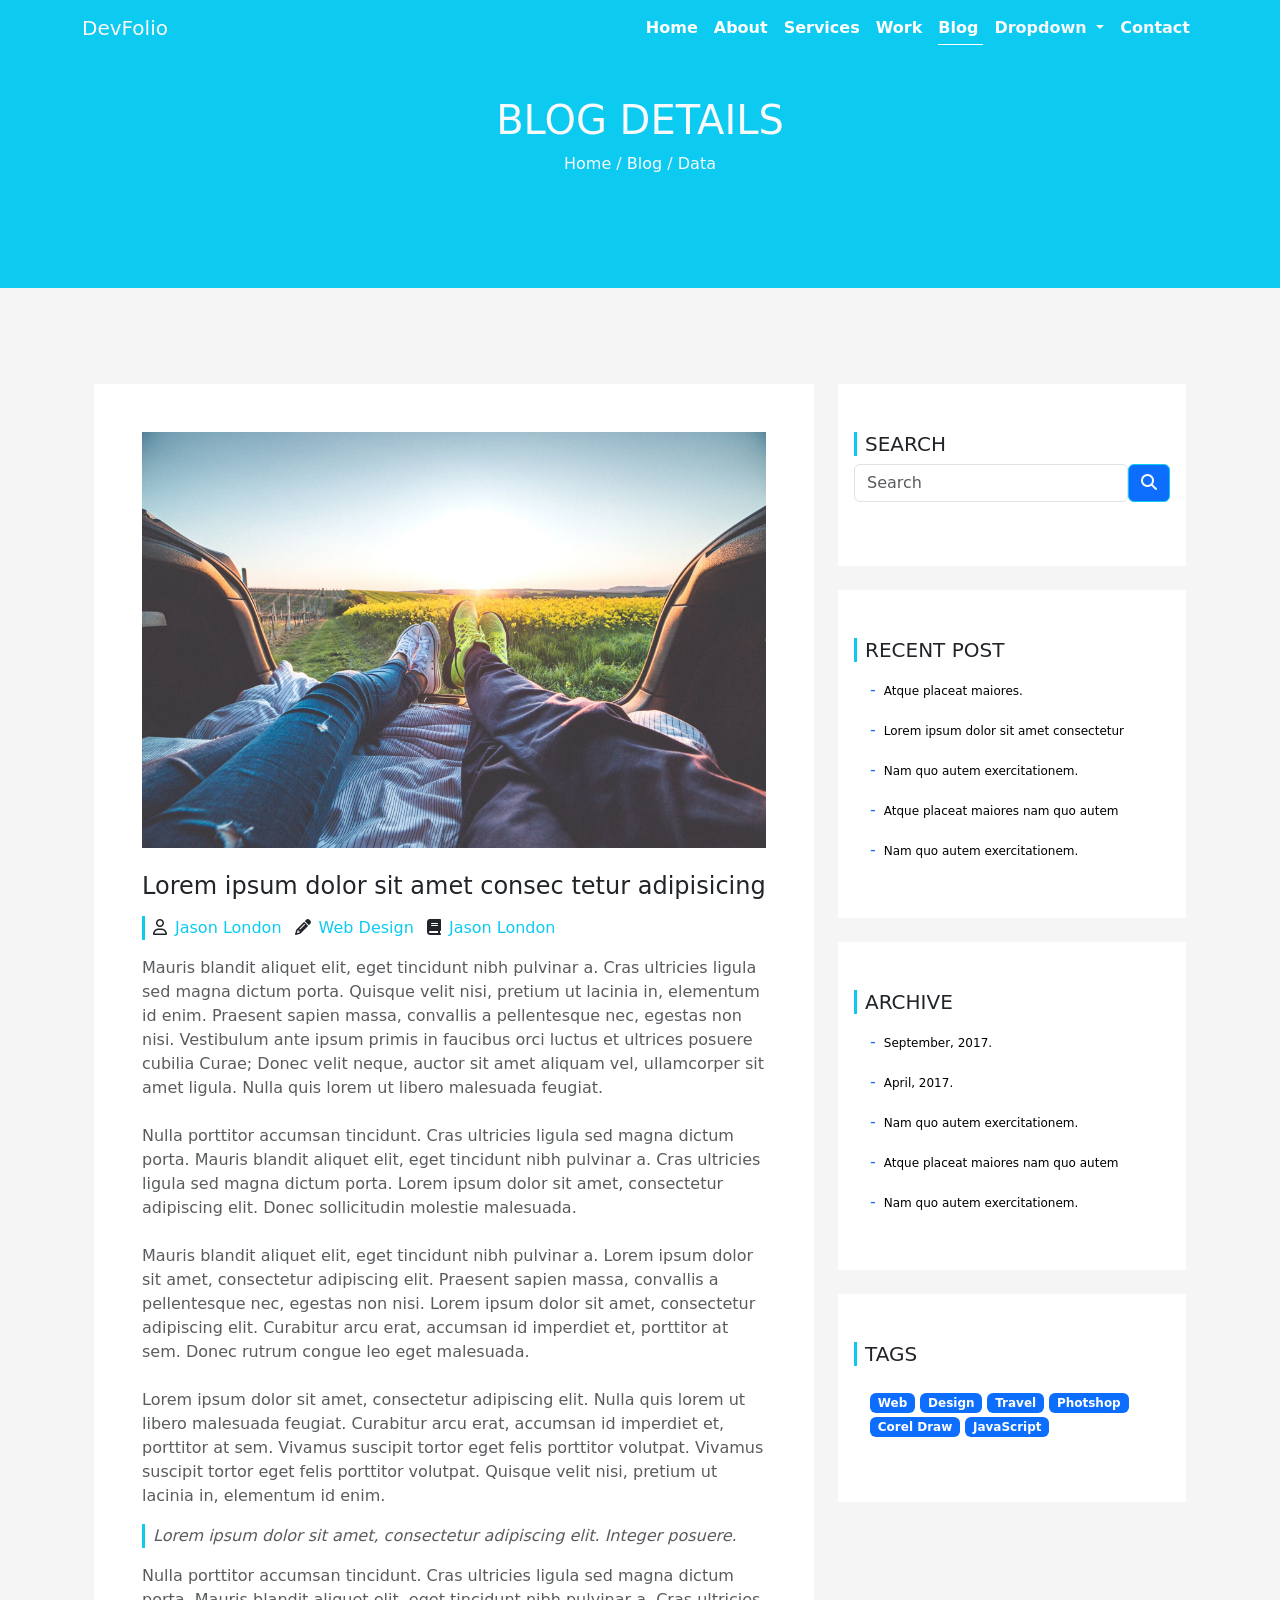
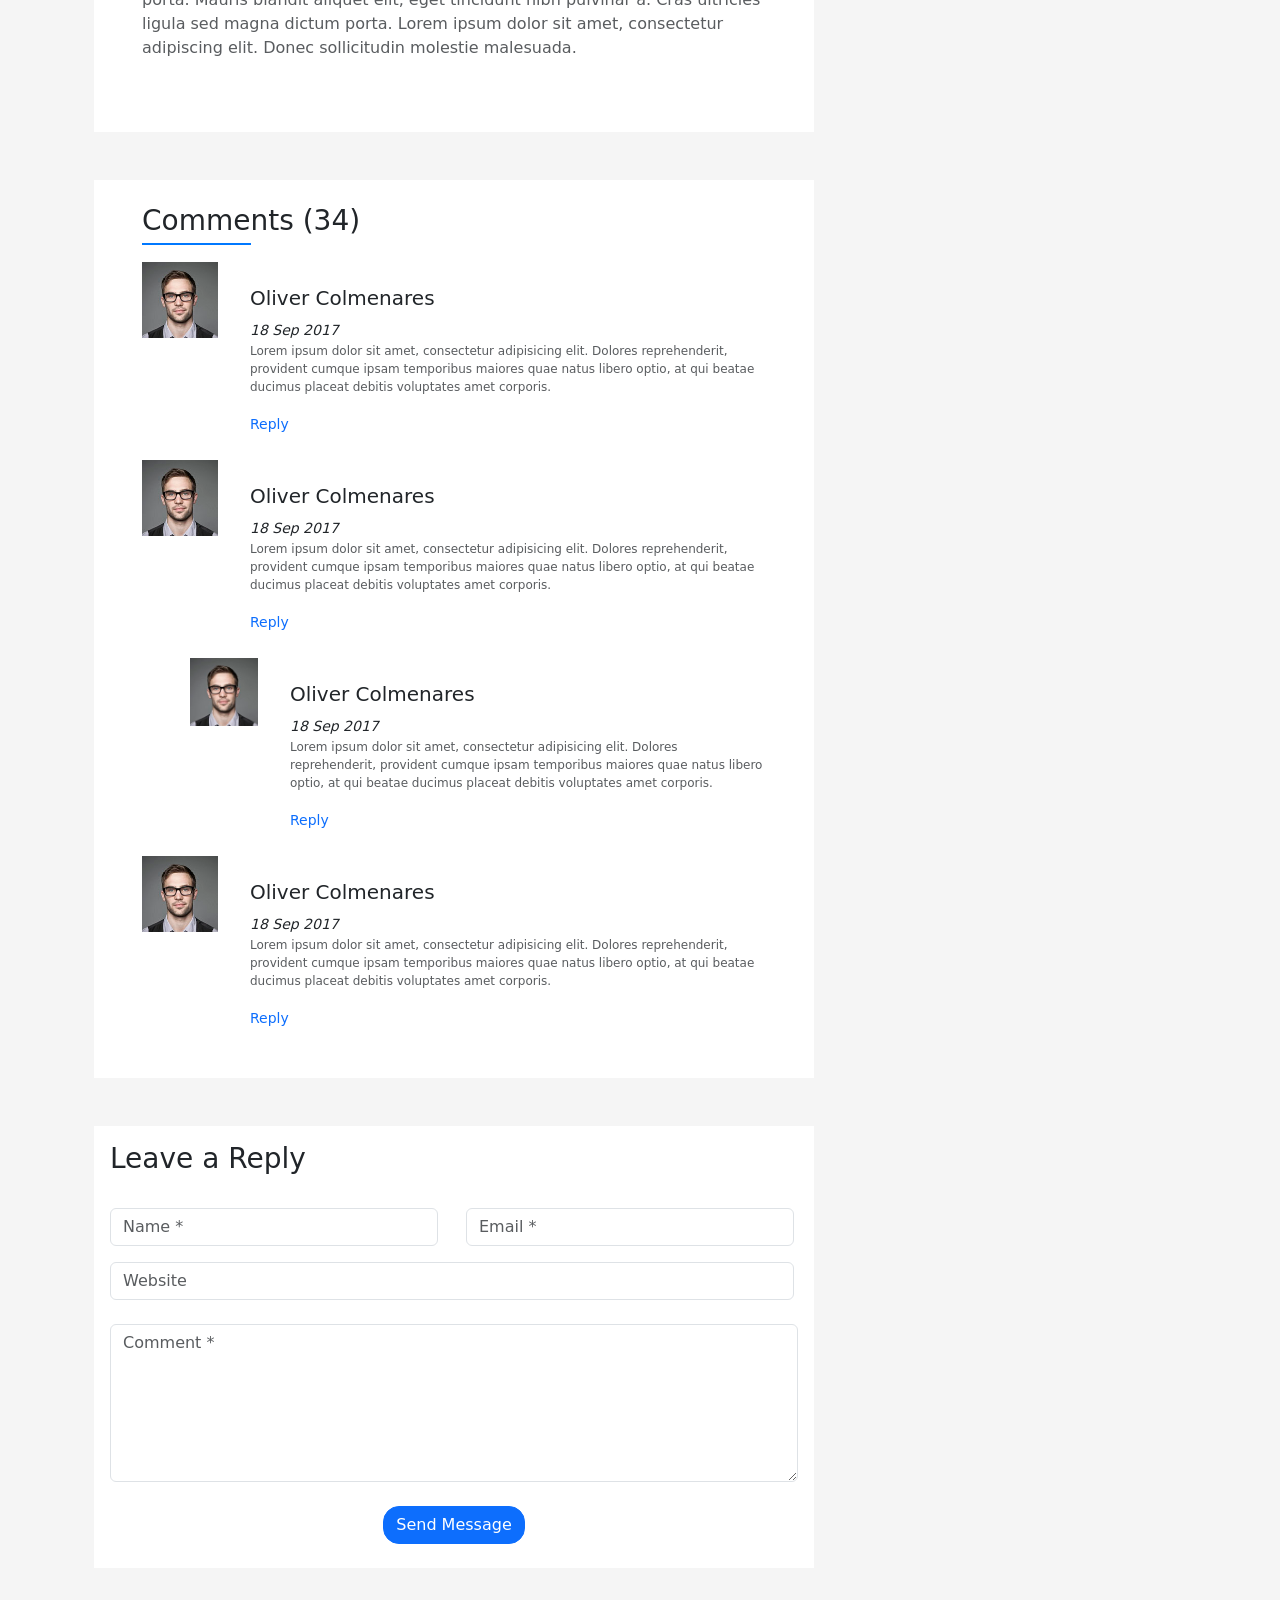
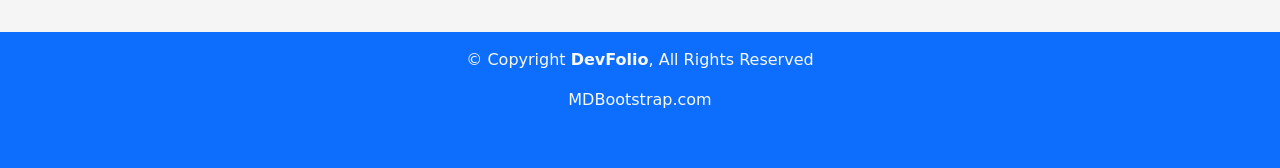
==== see_more.html @ 30302de6 "first commit" ====
<!DOCTYPE html>
<html lang="en">

<head>
    <meta charset="UTF-8">
    <meta name="viewport" content="width=device-width, initial-scale=1.0">
<link rel="stylesheet" href="CSS/bootstrap.min.css">
<link rel="stylesheet" href="CSS/all.min.css">
<link rel="stylesheet" href="CSS/style.min.css">
<link rel="stylesheet" href="CSS/media.css">

    <title>DevFolio Bootstrap Portfolio Template-index</title>
    <link rel="shortcut icon" href="images/favicon-16x16.png" class="" type="image/x-icon">
</head>

<body style="background-color: #F5F5F5; position: relative;">
    <!-- ضع هذا الزر داخل <nav> مكان الزر القديم -->
<button id="backToTopBtn" class="btn bg-white rounded-circle position-fixed shadow" 
        style="bottom:20px; right:20px; width:50px; height:50px; display:none; z-index:99;">
    <i class="fas fa-arrow-up text-primary"></i>
</button>    <nav class="navbar navbar-expand-lg scrollspy fixed-top  bg-info " id="Mynavbar">
        <div class="container ">
            <a class="navbar-brand text-light" href="#">DevFolio</a>
            <button class="navbar-toggler  border-0 " type="button" data-bs-toggle="collapse"
                data-bs-target="#navbarSupportedContent" aria-controls="navbarSupportedContent" aria-expanded="false"
                aria-label="Toggle navigation">
                <span class="text-light">
                    <i class="fa-solid fa-bars"></i>
                </span>
            </button>
            <div class="collapse navbar-collapse" id="navbarSupportedContent">
                <ul class="navbar-nav ms-auto mb-2 mb-lg-0">
                    <li class="nav-item">
                        <a class="nav-link " aria-current="page" href="index.html#home">Home</a>
                    </li>
                    <li class="nav-item">
                        <a class="nav-link  " href="index.html#about">About</a>
                    </li>
                    <li class="nav-item">
                        <a class="nav-link  " href="index.html#services">Services</a>
                    </li>
                    <li class="nav-item">
                        <a class="nav-link  " href="index.html#work">Work</a>
                    </li>
                    <li class="nav-item">
                        <a class="nav-link active" href="index.html#blog">Blog</a>
                    </li>
                    <li class="nav-item dropdown">
                        <a class="nav-link text-light dropdown-toggle " href="#" role="button" data-bs-toggle="dropdown"
                            aria-expanded="false">
                            Dropdown
                        </a>
                        <ul class="dropdown-menu">
                            <li><a class="dropdown-item text-dark" href="#">Action</a></li>
                            <li><a class="dropdown-item text-dark" href="#">Another action</a></li>
                            <li>
                                <hr class="dropdown-divider">
                            </li>
                            <li><a class="dropdown-item text-dark" href="#">Something else here</a></li>
                        </ul>
                    </li>
                    <li class="nav-item">
                        <a class="nav-link text-capitalize text-light" href="#contact">Contact</a>
                    </li>
                </ul>
            </div>
        </div>
    </nav>
    <section class="blog-home mb-3 d-flex align-items-center  w-100 py-5 bg-info position-relative">
        <div class=" bg-info w-100 mx-auto d-flex flex-column justify-content-center text-center py-5 "
            style="position: relative;top:40%; left: 0;right: 0;">
            <h1 class="text-uppercase text-light">Blog Details</h1>
            <p class="text-light"><span>Home</span> / <span>Blog</span> / <span>Data</span></p>
        </div>
    </section>
    <section class="blog-details py-5 mt-lg-5">
        <div class="container w--md75 mx-auto">
            <div class="row w-sm-75 w-md-100 mx-auto">
                <div class="col-md-8">
                    <figure class="py-5 px-5 mb-5" style="background-color: white;">
                        <picture>
                            <img src="images/post-1.jpg" alt="" class="w-100">
                        </picture>
                        <figcaption class="mt-3 py-2 ">
                            <h3 class="fs-4 mb-3">
                                Lorem ipsum dolor sit amet consec tetur adipisicing
                            </h3>
                            <div class="info-blog border-start border-info border-3 h-auto ">
                                <span>
                                    <i class="fas fa-user mx-2 fw-lighter"></i><a class="text-decoration-none text-info"
                                        style="cursor: pointer;">Jason London </a>
                                </span>
                                <span>
                                    <i class="fa-solid fa-pencil mx-2 "></i><a class="text-decoration-none text-info"
                                        style="cursor: pointer;">Web Design</a>
                                </span>
                                <span>
                                    <i class="fas fa-book mx-2 "></i><a class="text-decoration-none text-info"
                                        style="cursor: pointer;">Jason London </a>
                                </span>
                            </div>
                            <article class="mt-3">
                                <p class="text-muted">
                                    Mauris blandit aliquet elit, eget tincidunt nibh pulvinar a. Cras ultricies ligula
                                    sed magna dictum porta. Quisque velit nisi, pretium ut lacinia in, elementum id
                                    enim. Praesent sapien massa, convallis a pellentesque nec, egestas non nisi.
                                    Vestibulum ante ipsum primis in faucibus orci luctus et ultrices posuere cubilia
                                    Curae; Donec velit neque, auctor sit amet aliquam vel, ullamcorper sit amet ligula.
                                    Nulla quis lorem ut libero malesuada feugiat.<br><br>
                                    Nulla porttitor accumsan tincidunt. Cras ultricies ligula sed magna dictum porta.
                                    Mauris blandit aliquet elit, eget tincidunt nibh pulvinar a. Cras ultricies ligula
                                    sed magna dictum porta. Lorem ipsum dolor sit amet, consectetur adipiscing elit.
                                    Donec sollicitudin molestie malesuada.<br><br>
                                    Mauris blandit aliquet elit, eget tincidunt nibh pulvinar a. Lorem ipsum dolor sit
                                    amet, consectetur adipiscing elit. Praesent sapien massa, convallis a pellentesque
                                    nec, egestas non nisi. Lorem ipsum dolor sit amet, consectetur adipiscing elit.
                                    Curabitur arcu erat, accumsan id imperdiet et, porttitor at sem. Donec rutrum congue
                                    leo eget malesuada.<br><br>
                                    Lorem ipsum dolor sit amet, consectetur adipiscing elit. Nulla quis lorem ut libero
                                    malesuada feugiat. Curabitur arcu erat, accumsan id imperdiet et, porttitor at sem.
                                    Vivamus suscipit tortor eget felis porttitor volutpat. Vivamus suscipit tortor eget
                                    felis porttitor volutpat. Quisque velit nisi, pretium ut lacinia in, elementum id
                                    enim.
                                <p class="text-muted fst-italic border-start border-info border-3 h-auto"><span
                                        class="ms-2">
                                        Lorem ipsum dolor sit amet, consectetur adipiscing elit. Integer posuere.
                                    </span></p>


                                </p>
                                <p class="text-muted">
                                    Nulla porttitor accumsan tincidunt. Cras ultricies ligula sed magna dictum porta.
                                    Mauris blandit aliquet elit, eget tincidunt nibh pulvinar a. Cras ultricies ligula
                                    sed magna dictum porta. Lorem ipsum dolor sit amet, consectetur adipiscing elit.
                                    Donec sollicitudin molestie malesuada.
                                </p>
                            </article>
                        </figcaption>
                    </figure>
                    <div class="comments  py-4 px-5 mb-5" style="background-color: white;" id="comments">
                        <h3 class=" mb-4">Comments (34)</h3>

                        <div class="comment-card">
                            <div class="row">
                                <div class="col-2">
                                    <picture>
                                        <img src="images/testimonial-2.jpg" alt="" style="width: 90%;">
                                    </picture>


                                </div>
                                <div class="col-10 my-4">
                                    <h4 class="fs-5">Oliver Colmenares</h4>
                                    <small class="fst-italic">18 Sep 2017</small>
                                    <p class="text-muted " style="font-size: .75rem;">Lorem ipsum dolor sit amet,
                                        consectetur adipisicing elit. Dolores reprehenderit, provident cumque ipsam
                                        temporibus maiores quae natus libero optio, at qui beatae ducimus placeat
                                        debitis voluptates amet corporis.</p>
                                    <div class="reply"><small class="text-primary"
                                            style="cursor: pointer;">Reply</small></div>
                                </div>
                            </div>
                        </div>
                        <div class="comment-card">
                            <div class="row">
                                <div class="col-2">
                                    <picture>
                                        <img src="images/testimonial-2.jpg" alt="" style="width: 90%;">
                                    </picture>


                                </div>
                                <div class="col-10 my-4">
                                    <h4 class="fs-5">Oliver Colmenares</h4>
                                    <small class="fst-italic">18 Sep 2017</small>
                                    <p class="text-muted " style="font-size: .75rem;">Lorem ipsum dolor sit amet,
                                        consectetur adipisicing elit. Dolores reprehenderit, provident cumque ipsam
                                        temporibus maiores quae natus libero optio, at qui beatae ducimus placeat
                                        debitis voluptates amet corporis.</p>
                                    <div class="reply"><small class="text-primary"
                                            style="cursor: pointer;">Reply</small></div>
                                </div>
                            </div>
                        </div>
                        <div class="comment-card ms-5">
                            <div class="row">
                                <div class="col-2">
                                    <picture>
                                        <img src="images/testimonial-2.jpg" alt="" style="width: 90%;">
                                    </picture>


                                </div>
                                <div class="col-10 my-4">
                                    <h4 class="fs-5">Oliver Colmenares</h4>
                                    <small class="fst-italic">18 Sep 2017</small>
                                    <p class="text-muted " style="font-size: .75rem;">Lorem ipsum dolor sit amet,
                                        consectetur adipisicing elit. Dolores reprehenderit, provident cumque ipsam
                                        temporibus maiores quae natus libero optio, at qui beatae ducimus placeat
                                        debitis voluptates amet corporis.</p>
                                    <div class="reply"><small class="text-primary"
                                            style="cursor: pointer;">Reply</small></div>
                                </div>
                            </div>
                        </div>
                        <div class="comment-card">
                            <div class="row">
                                <div class="col-2">
                                    <picture>
                                        <img src="images/testimonial-2.jpg" alt="" style="width: 90%;">
                                    </picture>


                                </div>
                                <div class="col-10 my-4">
                                    <h4 class="fs-5">Oliver Colmenares</h4>
                                    <small class="fst-italic">18 Sep 2017</small>
                                    <p class="text-muted " style="font-size: .75rem;">Lorem ipsum dolor sit amet,
                                        consectetur adipisicing elit. Dolores reprehenderit, provident cumque ipsam
                                        temporibus maiores quae natus libero optio, at qui beatae ducimus placeat
                                        debitis voluptates amet corporis.</p>
                                    <div class="reply"><small class="text-primary"
                                            style="cursor: pointer;">Reply</small></div>
                                </div>
                            </div>
                        </div>

                    </div>
                    <form action="" class="my-3 p-3" style="background-color: white;">
                        <h3 class="mb-4">Leave a Reply</h3>
                        <div class="mb-3 row">
                            <div class="col-md-6 pe-3 my-2">
                                <label for="formName" class="form-label visually-hidden">Name</label>
                                <input type="text" class="form-control" id="formName" name="name"
                                    placeholder="Name *" required>
                            </div>
                            <div class="col-md-6 pe-3 my-2">
                                <label for="formEmail" class="form-label visually-hidden">Email</label>
                                <input type="email" class="form-control" id="formEmail" name="email"
                                    placeholder="Email *" required>
                            </div>
                            <div class="col-md pe-3 my-2">
                                <label for="formWebsite" class="form-label visually-hidden">Website</label>
                                <input type="text" class="form-control" id="formWebsite" name="website"
                                    placeholder="Website">
                            </div>
                        </div>
                        <div class="mb-3">
                            <label for="formComment" class="form-label visually-hidden">Comment</label>
                            <textarea class="form-control" id="formComment" rows="6" placeholder="Comment *" name="comment" required></textarea>
                        </div>
                        <div class="text-center">
                            <button type="submit" class="btn btn-primary rounded-4 my-2">Send Message</button>
                        </div>
                    </form>

                </div>


                <div class="col-md-4">
                    <div class="search py-5 px-3 mb-4" style="background-color: white;">

                        <h5 class="text-uppercase border-start border-info border-3 h-auto "><span
                                class="ms-2">Search</span></h5>
                        <div class="mb-3 d-flex">
                            <input type="search" class="form-control" placeholder="Search" aria-label="Search">
                            <button class="btn btn-outline-info bg-primary" type="submit">
                                <i class="fa-solid fa-magnifying-glass text-light"></i>
                            </button>
                        </div>
                    </div>
                    <div class="recent-post py-5 px-3 mb-4" style="background-color: white; " id="recent-post">
                        <h5 class="text-uppercase border-start border-info border-3 h-auto "><span class="ms-2">Recent
                                Post</span></h5>
                        <ul class="list-group">
                            <li class="list-group-item border-0">
                                <span class="me-2 text-primary">-</span><a href="#" class="text-decoration-none  "
                                    style="font-size: .75rem;">Atque placeat maiores.</a>
                            </li>
                            <li class="list-group-item border-0">
                                <span class="me-2 text-primary">-</span><a href="#" class="text-decoration-none  "
                                    style="font-size: .75rem;">Lorem ipsum dolor sit amet consectetur</a>
                            </li>
                            <li class="list-group-item border-0">
                                <span class="me-2 text-primary">-</span><a href="#" class="text-decoration-none  "
                                    style="font-size: .75rem;">Nam quo autem exercitationem.</a>
                            </li>
                            <li class="list-group-item border-0">
                                <span class="me-2 text-primary">-</span><a href="#" class="text-decoration-none  "
                                    style="font-size: .75rem;">Atque placeat maiores nam quo autem</a>
                            </li>
                            <li class="list-group-item border-0">
                                <span class="me-2 text-primary">-</span><a href="#" class="text-decoration-none  "
                                    style="font-size: .75rem;">Nam quo autem exercitationem.</a>
                            </li>
                        </ul>
                    </div>
                    <div class="archive py-5 px-3 mb-4" style="background-color: white; " id="archive">
                        <h5 class="text-uppercase border-start border-info border-3 h-auto "><span
                                class="ms-2">Archive</span></h5>
                        <ul class="list-group">
                            <li class="list-group-item border-0">
                                <span class="me-2 text-primary">-</span><a href="#" class="text-decoration-none  "
                                    style="font-size: .75rem;">September, 2017.</a>
                            </li>
                            <li class="list-group-item border-0">
                                <span class="me-2 text-primary">-</span><a href="#" class="text-decoration-none  "
                                    style="font-size: .75rem;">April, 2017.</a>
                            </li>
                            <li class="list-group-item border-0">
                                <span class="me-2 text-primary">-</span><a href="#" class="text-decoration-none  "
                                    style="font-size: .75rem;">Nam quo autem exercitationem.</a>
                            </li>
                            <li class="list-group-item border-0">
                                <span class="me-2 text-primary">-</span><a href="#" class="text-decoration-none  "
                                    style="font-size: .75rem;">Atque placeat maiores nam quo autem</a>
                            </li>
                            <li class="list-group-item border-0">
                                <span class="me-2 text-primary">-</span><a href="#" class="text-decoration-none  "
                                    style="font-size: .75rem;">Nam quo autem exercitationem.</a>
                            </li>
                        </ul>
                    </div>
                    <div class="tags py-5 px-3 mb-4" style="background-color: white; " id="tags">
                        <h5 class="text-uppercase border-start border-info border-3 h-auto "><span
                                class="ms-2">Tags</span></h5>
                        <div class="buttons p-3">
                            <span class="badge rounded-2 bg-primary">Web</span>
                            <span class="badge rounded-2 bg-primary">Design</span>
                            <span class="badge rounded-2 bg-primary">Travel</span>
                            <span class="badge rounded-2 bg-primary">Photshop</span>
                            <span class="badge rounded-2 bg-primary">Corel Draw</span>
                            <span class="badge rounded-2 bg-primary">JavaScript</span>

                        </div>
                    </div>
                </div>
            </div>





        </div>
    </section>
       <footer class="bg-primary text-center  ">
        <!-- Grid container -->
        <div class="container p-3 ">
                   <!-- Grid container -->

        <!-- Copyright -->  
        <div class="text-center  mb-3" >
            <p class="text-light">
                © Copyright <span class="fw-bold">DevFolio</span>, All Rights Reserved
            </p>
            <a class="text-light text-decoration-none" href="https://mdbootstrap.com/">MDBootstrap.com</a><br><br>
        </div>
        <!-- Copyright -->
        </div>
 
    </footer>
<script src="js/bootstrap.bundle.min.js"></script>
<script src="js/main.js"></script>
</body>

</html>
---- CSS/style.min.css ----
/*
* Prefixed by https://autoprefixer.github.io
* PostCSS: v8.4.14,
* Autoprefixer: v10.4.7
* Browsers: last 4 version
*/

body{overflow-x:hidden}*{font-family:system-ui,-apple-system,BlinkMacSystemFont,'Segoe UI',Roboto,Oxygen,Ubuntu,Cantarell,'Open Sans','Helvetica Neue',sans-serif}:root{--primary-color:#0078FF;--primary-color-transparent:rgba(0,120,255,0.5);--secondary-color:#F5F5F5;--third-color:rgb(78,78,78)}#Mynavbar .navbar-nav .nav-item a.active{color:#fff}#Mynavbar .navbar-nav .nav-item a.active::before{content:"";display:block;height:1px;width:80%;background:#fff;-webkit-transition:width .5s ease-in-out;-o-transition:width .5s ease-in-out;transition:width .5s ease-in-out;position:absolute;top:90%}nav{background-color:rgba(0,0,0,.7)}nav ul .nav-item a{color:inherit;font-size:1rem;font-weight:600}nav ul li.nav-item{position:relative}nav ul li.nav-item a{color:#fff}nav ul li.nav-item a::before{content:"";display:block;height:1px;width:0;background:#fff;-webkit-transition:width .5s ease-in-out;-o-transition:width .5s ease-in-out;transition:width .5s ease-in-out;margin-right:20px;position:absolute;top:93%}nav ul li.nav-item:hover a::before{width:80%}nav ul .nav-item a:hover{color:#fff}#comments h3,#contact h3{position:relative;width:-webkit-fit-content;width:-moz-fit-content;width:fit-content}.comments h3::after{content:"";display:block;height:2px;width:50%;background:var(--primary-color);margin-top:5px;position:absolute;top:100%}.contact h3::after{content:"";display:block;height:2px;width:50%;background:var(--primary-color);margin-top:5px;position:absolute;top:100%}#recent-post ul li a,#archive ul li a{color:#000;-webkit-transition:all .3s;-o-transition:all .3s;transition:all .3s}#recent-post ul li a:hover,#archive ul li a:hover{color:var(--primary-color)}#tags .badge:hover{cursor:pointer}.home{width:100%;height:100vh;background:-webkit-gradient(linear,left top, left bottom,from(rgba(0,0,0,.5)),to(rgba(0,0,0,.5))),url(../images/hero-bg.jpg);background:-o-linear-gradient(rgba(0,0,0,.5),rgba(0,0,0,.5)),url(../images/hero-bg.jpg);background:linear-gradient(rgba(0,0,0,.5),rgba(0,0,0,.5)),url(../images/hero-bg.jpg);background-size:cover;background-attachment:fixed;background-position:center;background-repeat:no-repeat}.home article h1{font-size:4.5rem;font-weight:600}.home article p{width:-webkit-fit-content;width:-moz-fit-content;width:fit-content;margin-inline:auto;font-family:monospace;font-weight:600;font-size:2.5rem;white-space:nowrap;overflow:hidden}.home article p::before{content:"";display:inline-block;-webkit-animation:write-text 16s ease-in-out infinite,blink-caret .75s step-end infinite;animation:write-text 16s ease-in-out infinite,blink-caret .75s step-end infinite}.home article p::after{content:'';border-right:#fff solid 2px;-webkit-animation:blink 1s infinite;animation:blink 1s infinite}@-webkit-keyframes blink{0%{border-color:#fff}50%{border-color:transparent}100%{border-color:#fff}}@keyframes blink{0%{border-color:#fff}50%{border-color:transparent}100%{border-color:#fff}}@-webkit-keyframes write-text{0%{content:"D"}1%{content:"De"}2%{content:"Des"}3%{content:"Desi"}4%{content:"Desig"}5%{content:"Design"}6%{content:"Designe"}7%{content:"Designer"}8%{content:"Designer"}9%{content:"Design"}10%{content:"Desi"}11%{content:"Des"}12%{content:"De"}13%{content:"Dev"}14%{content:"Deve"}15%{content:"Devel"}16%{content:"Develo"}17%{content:"Develop"}18%{content:"Develope"}19%{content:"Developer"}20%{content:"Developer"}21%{content:"Develop"}22%{content:"Develo"}23%{content:"Devel"}24%{content:"Deve"}25%{content:"Dev"}26%{content:"De"}27%{content:"D"}28%{content:""}29%{content:"|"}30%{content:""}31%{content:"F"}32%{content:"Fr"}33%{content:"Fre"}34%{content:"Free"}35%{content:"Freel"}36%{content:"Freela"}37%{content:"Freelan"}38%{content:"Freelanc"}39%{content:"Freelance"}40%{content:"Freelancer"}41%{content:"Freelancer"}42%{content:"Freelance"}43%{content:"Freelan"}44%{content:"Freela"}45%{content:"Freel"}46%{content:"Free"}47%{content:"Fre"}48%{content:"Fr"}49%{content:"F"}50%{content:""}51%{content:"|"}52%{content:""}53%{content:"P"}54%{content:"Ph"}55%{content:"Pho"}56%{content:"Phot"}57%{content:"Photo"}58%{content:"Photog"}59%{content:"Photogr"}60%{content:"Photogra"}61%{content:"Photograp"}62%{content:"Photograph"}63%{content:"Photographe"}64%{content:"Photographer"}75%{content:"Photographer"}80%{content:"Photographe"}87%{content:"Photograph"}88%{content:"Photograp"}89%{content:"Photogra"}90%{content:"Photogr"}91%{content:"Photog"}92%{content:"Photo"}93%{content:"Phot"}94%{content:"Pho"}100%{content:""}}@keyframes write-text{0%{content:"D"}1%{content:"De"}2%{content:"Des"}3%{content:"Desi"}4%{content:"Desig"}5%{content:"Design"}6%{content:"Designe"}7%{content:"Designer"}8%{content:"Designer"}9%{content:"Design"}10%{content:"Desi"}11%{content:"Des"}12%{content:"De"}13%{content:"Dev"}14%{content:"Deve"}15%{content:"Devel"}16%{content:"Develo"}17%{content:"Develop"}18%{content:"Develope"}19%{content:"Developer"}20%{content:"Developer"}21%{content:"Develop"}22%{content:"Develo"}23%{content:"Devel"}24%{content:"Deve"}25%{content:"Dev"}26%{content:"De"}27%{content:"D"}28%{content:""}29%{content:"|"}30%{content:""}31%{content:"F"}32%{content:"Fr"}33%{content:"Fre"}34%{content:"Free"}35%{content:"Freel"}36%{content:"Freela"}37%{content:"Freelan"}38%{content:"Freelanc"}39%{content:"Freelance"}40%{content:"Freelancer"}41%{content:"Freelancer"}42%{content:"Freelance"}43%{content:"Freelan"}44%{content:"Freela"}45%{content:"Freel"}46%{content:"Free"}47%{content:"Fre"}48%{content:"Fr"}49%{content:"F"}50%{content:""}51%{content:"|"}52%{content:""}53%{content:"P"}54%{content:"Ph"}55%{content:"Pho"}56%{content:"Phot"}57%{content:"Photo"}58%{content:"Photog"}59%{content:"Photogr"}60%{content:"Photogra"}61%{content:"Photograp"}62%{content:"Photograph"}63%{content:"Photographe"}64%{content:"Photographer"}75%{content:"Photographer"}80%{content:"Photographe"}87%{content:"Photograph"}88%{content:"Photograp"}89%{content:"Photogra"}90%{content:"Photogr"}91%{content:"Photog"}92%{content:"Photo"}93%{content:"Phot"}94%{content:"Pho"}100%{content:""}}.about{background-color:#F5F5F5}.about .skills span{font-size:.9rem;font-weight:400;color:rgb(78,78,78)}.about .skills .progress{height:.7rem}.about .card-body article h5{width:-webkit-fit-content;width:-moz-fit-content;width:fit-content;position:relative}.about .card-body article h5::after{content:"";display:block;height:2px;width:90%;background:var(--primary-color);-webkit-transition:width .5s ease-in-out;-o-transition:width .5s ease-in-out;transition:width .5s ease-in-out;margin-top:5px;margin-right:20px;position:absolute;top:100%}.about .card-body article p{font-size:1rem;font-weight:300;color:var(--third-color)}.services{background-color:var(--secondary-color)}.services .container .cards .service-icon{width:60px;height:60px;border-radius:50%;border:5px solid var(--primary-color);display:-webkit-box;display:-ms-flexbox;display:flex;-webkit-box-pack:center;-ms-flex-pack:center;justify-content:center;-webkit-box-align:center;-ms-flex-align:center;align-items:center;margin-inline:auto;margin-top:25px;-webkit-transition:all .3s;-o-transition:all .3s;transition:all .3s;-webkit-box-sizing:content-box;box-sizing:content-box;cursor:pointer}.services .container .cards .service-icon i{font-size:2rem}.services .container .cards .card:hover .service-icon{background-color:var(--primary-color);border-color:#CDE1F8}.services .container .cards .card:hover .service-icon i{color:var(--secondary-color)}.services .container .cards article h6{font-size:16px;font-weight:700;color:rgb(30,30,30)}.services .container .cards article p{font-size:.8rem;font-weight:400;color:var(--third-color)}.services .blue-layer{background:-webkit-gradient(linear,left top, left bottom,from(var(--primary-color-transparent)),to(var(--primary-color-transparent))),url(../images/post-3.jpg);background:-o-linear-gradient(top,var(--primary-color-transparent),var(--primary-color-transparent)),url(../images/post-3.jpg);background:linear-gradient(to bottom,var(--primary-color-transparent),var(--primary-color-transparent)),url(../images/post-3.jpg);background-size:contain;background-position:center;background-attachment:fixed;background-repeat:no-repeat;height:200px;-webkit-box-sizing:content-box;box-sizing:content-box}.services .blue-layer .details-service{width:30%}.blue-layer .details-service .icon-details{width:40px;height:40px;margin-bottom:.625rem;display:-webkit-box;display:-ms-flexbox;display:flex;-webkit-box-pack:center;-ms-flex-pack:center;justify-content:center;-webkit-box-align:center;-ms-flex-align:center;align-items:center;margin-inline:auto;margin-top:25px;-webkit-transition:all .3s;-o-transition:all .3s;transition:all .3s;-webkit-box-sizing:content-box;box-sizing:content-box;cursor:pointer}.blue-layer .details-service .icon-details i{font-size:1.3rem}.blue-layer .details-service article h5{font-weight:400;font-size:1.5rem;color:var(--secondary-color)}.blue-layer .details-service article p{font-size:1rem;font-weight:400}.section-title{width:-webkit-fit-content;width:-moz-fit-content;width:fit-content;margin-inline:auto;position:relative}.section-title::after{content:"";display:block;height:3px;width:30px;background:var(--primary-color);margin-top:5px;margin-inline:50%;-webkit-transform:translate(-50%,0);-ms-transform:translate(-50%,0);transform:translate(-50%,0);position:absolute;top:100%}.portfolio .container .cards .card picture{overflow:hidden}.portfolio .container .cards .card img{-webkit-transition:all .5s;-o-transition:all .5s;transition:all .5s}.portfolio .container .cards .card .card-content h5{font-size:1.1875rem;font-weight:500;color:rgb(30,30,30)}.portfolio .container .cards .card .card-content p{font-size:.8125rem;font-weight:400;color:var(--third-color)}.portfolio .container .cards .card .card-content .icon-add{height:30px;width:30px;cursor:pointer}.portfolio .container .cards .card:hover img{-webkit-transform:scale(1.2);-ms-transform:scale(1.2);transform:scale(1.2)}.portfolio .blue-layer{background:-webkit-gradient(linear,left top, left bottom,from(var(--primary-color-transparent)),to(var(--primary-color-transparent))),url(../images/overlay-bg.jpg);background:-o-linear-gradient(top,var(--primary-color-transparent),var(--primary-color-transparent)),url(../images/overlay-bg.jpg);background:linear-gradient(to bottom,var(--primary-color-transparent),var(--primary-color-transparent)),url(../images/overlay-bg.jpg);background-size:cover;background-position:center;background-attachment:fixed;background-repeat:no-repeat;-webkit-box-sizing:content-box;box-sizing:content-box}.portfolio .blue-layer button{width:10px;height:10px}.portfolio .carousel{cursor:pointer}.blog .card .card-title{-webkit-transition:all .3s;-o-transition:all .3s;transition:all .3s}.blog .card .card-title:hover{color:#0078FF}.blog .card p{line-height:1rem;font-size:12px}.blog .card .card-footer img{width:20px;height:20px}.blog .card .card-footer span{font-size:.5rem;font-weight:600}.contact{background:-webkit-gradient(linear,left top, left bottom,from(var(--primary-color-transparent)),to(var(--primary-color-transparent))),url(../images/overlay-bg.jpg);background:-o-linear-gradient(top,var(--primary-color-transparent),var(--primary-color-transparent)),url(../images/overlay-bg.jpg);background:linear-gradient(to bottom,var(--primary-color-transparent),var(--primary-color-transparent)),url(../images/overlay-bg.jpg);background-size:cover;background-position:center;background-attachment:fixed;background-repeat:no-repeat}.contact .card-title{position:relative;width:-webkit-fit-content;width:-moz-fit-content;width:fit-content;font-size:2re;font-weight:500}.contact .card-title::after{content:'';display:block;height:3px;width:50%;background:var(--primary-color);position:absolute;top:100%;margin:.5rem 0}.contact .contact-details span{font-size:.75rem;font-weight:400;color:var(--third-color)}.contact .social-media div{cursor:pointer;width:30px;height:30px;-webkit-transition:all .5s;-o-transition:all .5s;transition:all .5s}.contact .social-media div:hover{background-color:var(--primary-color);border-color:#CDE1F8}.contact .social-media div:hover i{color:var(--secondary-color)}#myBtn{display:none;position:fixed;bottom:20px;right:30px;z-index:99;border:none;outline:none;cursor:pointer}
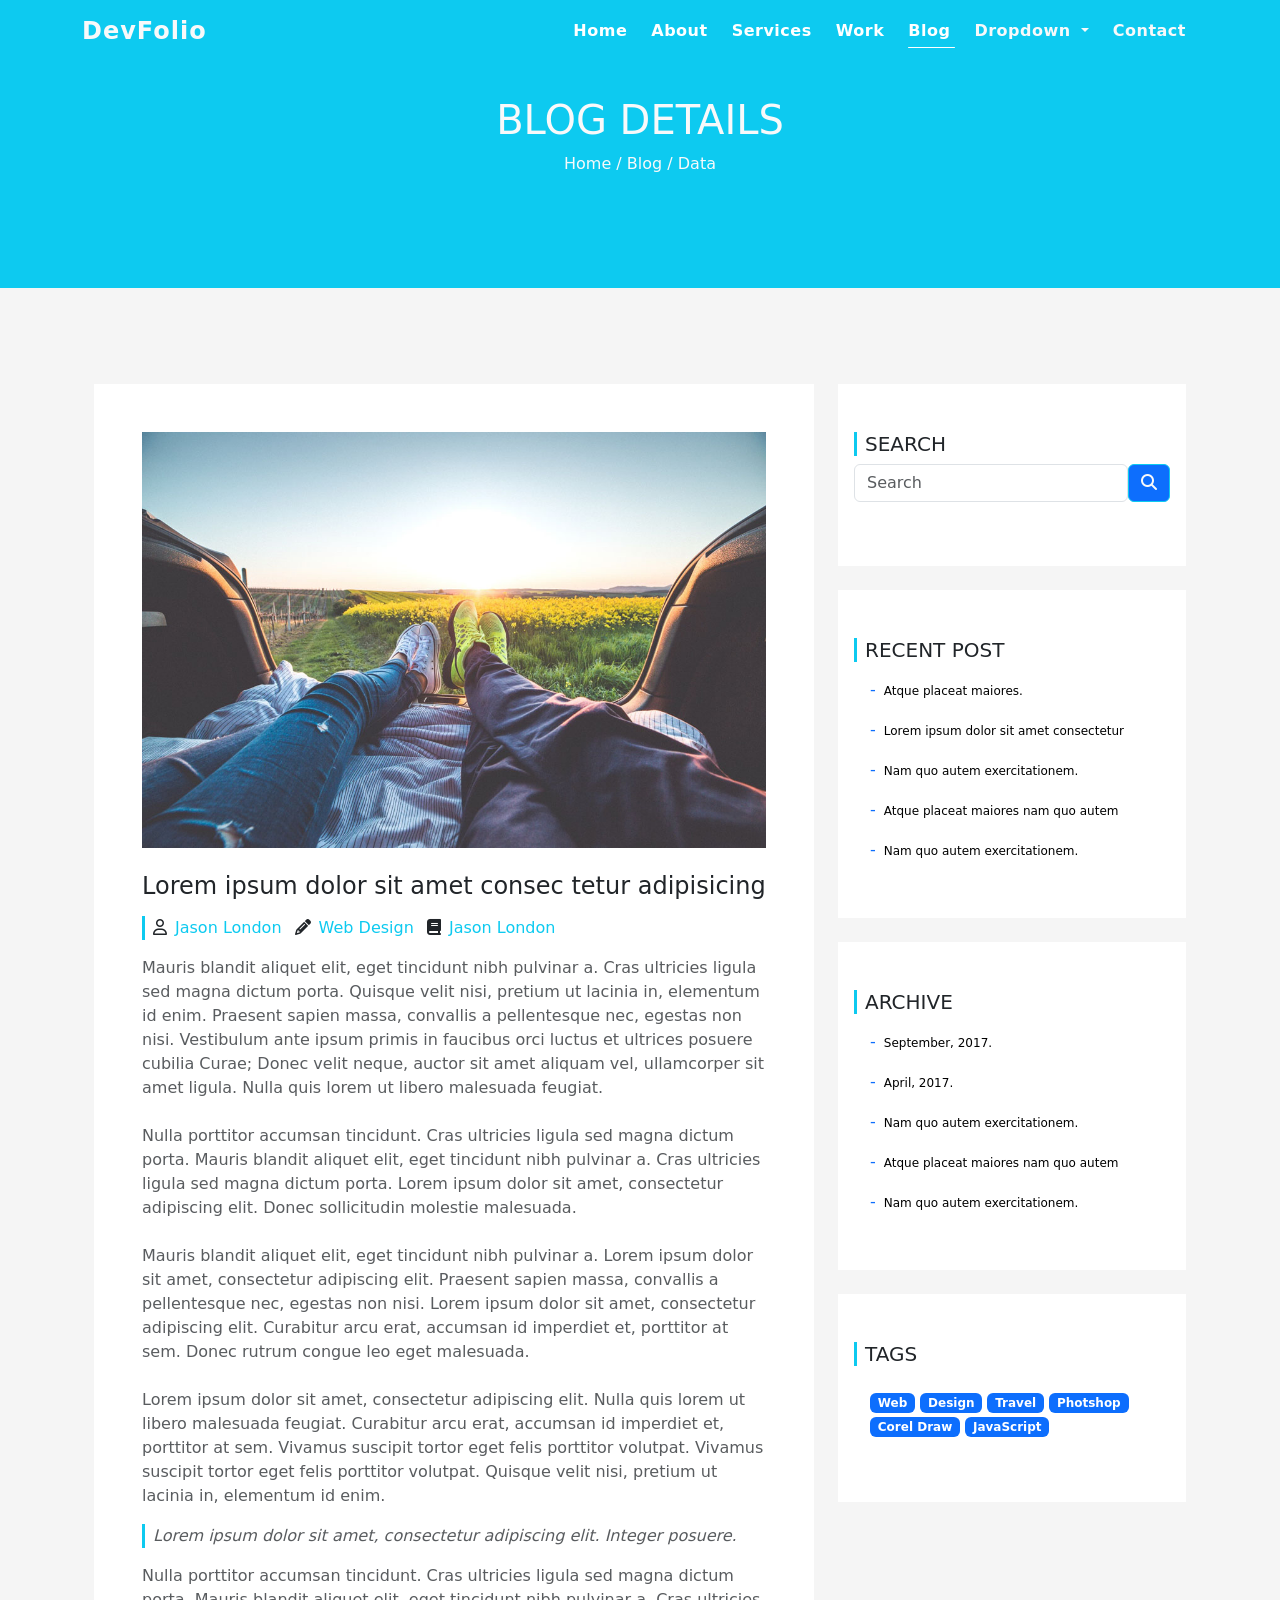
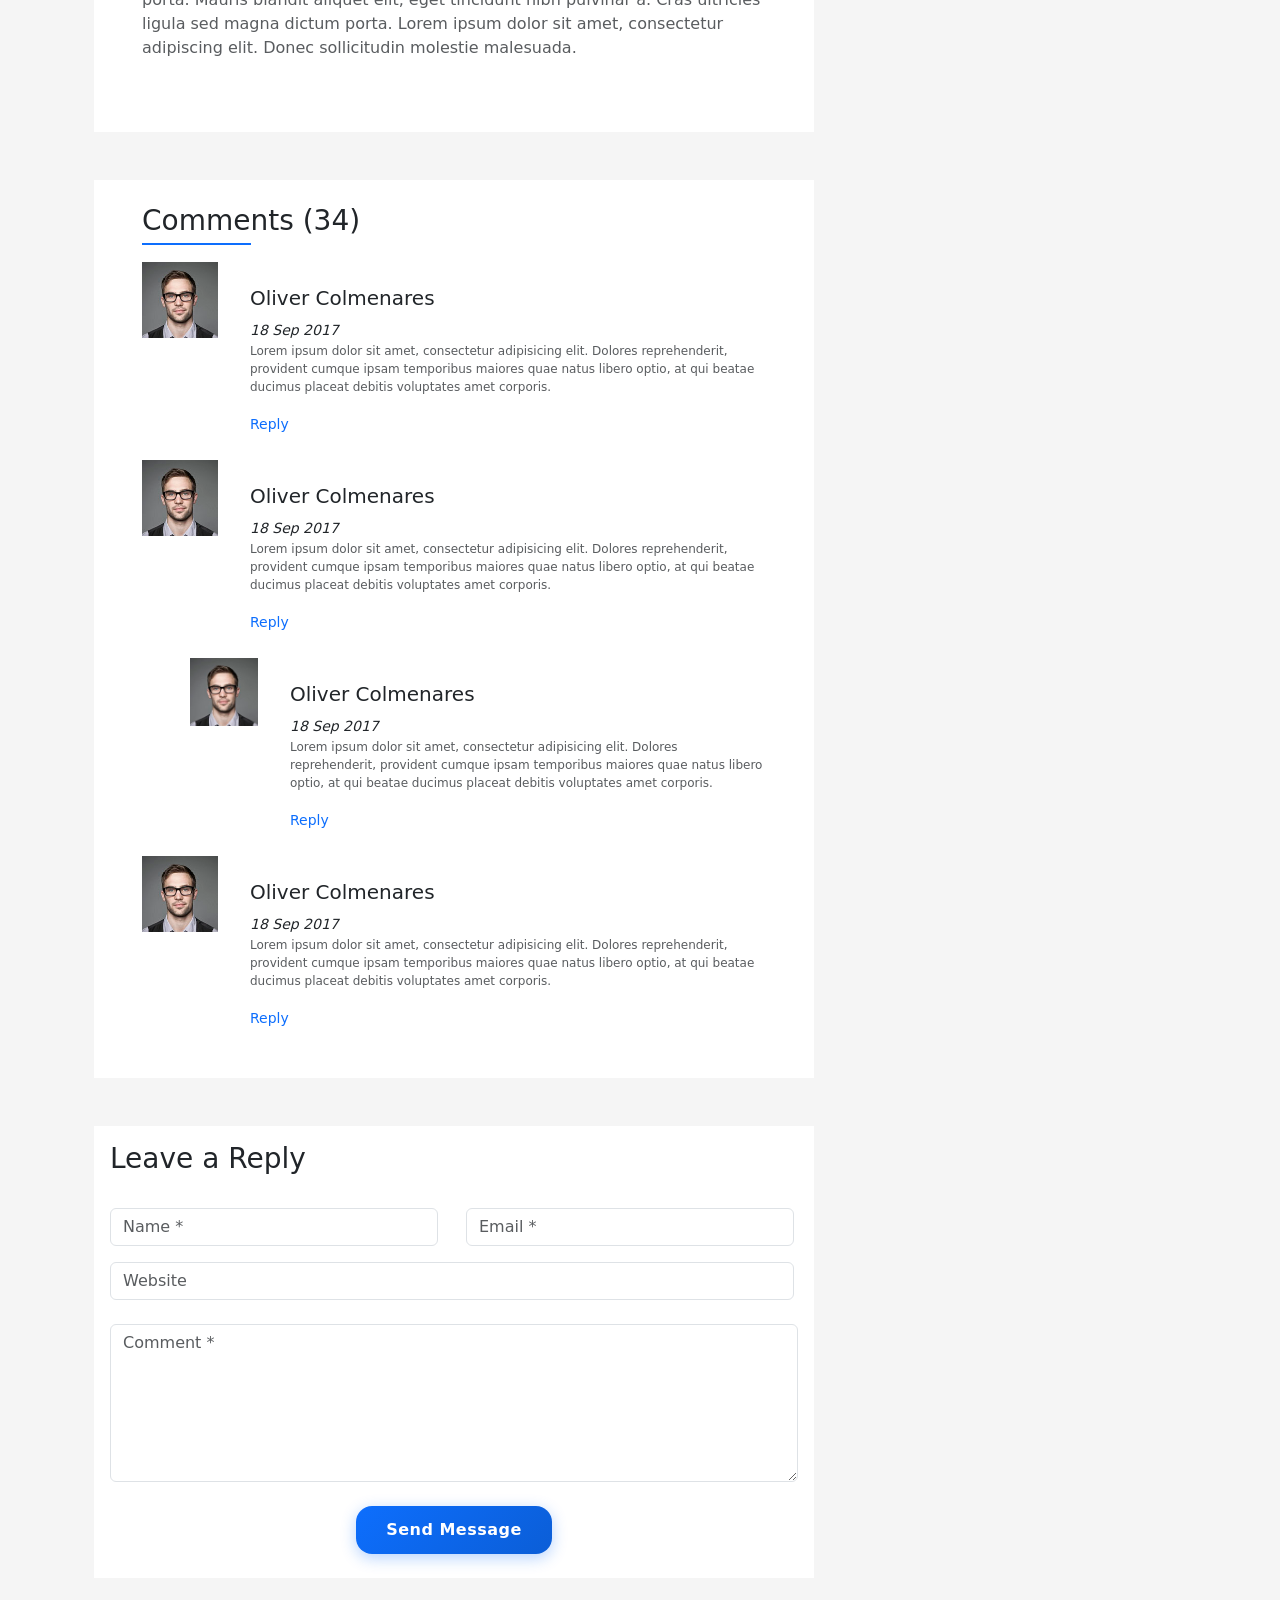
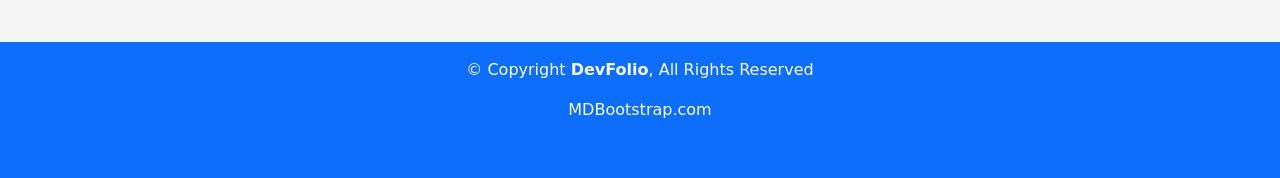
==== commit 27f2af79: "edits" ====
--- a/see_more.html
+++ b/see_more.html
@@ -6,8 +6,7 @@
     <meta name="viewport" content="width=device-width, initial-scale=1.0">
 <link rel="stylesheet" href="CSS/bootstrap.min.css">
 <link rel="stylesheet" href="CSS/all.min.css">
-<link rel="stylesheet" href="CSS/style.min.css">
-<link rel="stylesheet" href="CSS/media.css">
+<link rel="stylesheet" href="CSS/style.css">
 
     <title>DevFolio Bootstrap Portfolio Template-index</title>
     <link rel="shortcut icon" href="images/favicon-16x16.png" class="" type="image/x-icon">
--- a/CSS/style.css
+++ b/CSS/style.css
@@ -0,0 +1,1536 @@
+html {
+    scroll-behavior: smooth;
+}
+
+body {
+    overflow-x: hidden;
+    font-family: 'Poppins', system-ui, -apple-system, BlinkMacSystemFont, 'Segoe UI', sans-serif;
+}
+
+* {
+    font-family: 'Poppins', system-ui, -apple-system, BlinkMacSystemFont, 'Segoe UI', sans-serif;
+}
+
+/* Custom Scrollbar */
+::-webkit-scrollbar {
+    width: 10px;
+}
+
+::-webkit-scrollbar-track {
+    background: #f1f5f9;
+}
+
+::-webkit-scrollbar-thumb {
+    background: linear-gradient(180deg, var(--primary-color), var(--primary-dark));
+    border-radius: 5px;
+}
+
+::-webkit-scrollbar-thumb:hover {
+    background: var(--primary-dark);
+}
+
+:root {
+    --primary-color: #0d6efd;
+    --primary-dark: #0b5ed7;
+    --primary-color-transparent: rgba(13, 110, 253, 0.65);
+    --secondary-color: #F5F5F5;
+    --third-color: rgb(78, 78, 78);
+    --dark-navy: #1e293b;
+    --card-shadow: 0 8px 32px rgba(0, 0, 0, 0.08);
+    --card-hover-shadow: 0 16px 48px rgba(0, 0, 0, 0.14);
+    --transition-smooth: all 0.4s cubic-bezier(0.25, 0.46, 0.45, 0.94);
+}
+
+/* =========================
+   PRELOADER
+   ========================= */
+#preloader {
+    position: fixed;
+    top: 0;
+    left: 0;
+    width: 100%;
+    height: 100%;
+    background: #ffffff;
+    z-index: 9999;
+    display: flex;
+    flex-direction: column;
+    justify-content: center;
+    align-items: center;
+    transition: opacity 0.6s ease, visibility 0.6s ease;
+}
+
+#preloader.hidden {
+    opacity: 0;
+    visibility: hidden;
+    pointer-events: none;
+}
+
+.loader-ring {
+    display: inline-block;
+    position: relative;
+    width: 80px;
+    height: 80px;
+}
+
+.loader-ring div {
+    box-sizing: border-box;
+    display: block;
+    position: absolute;
+    width: 64px;
+    height: 64px;
+    margin: 8px;
+    border: 4px solid var(--primary-color);
+    border-radius: 50%;
+    animation: loader-ring 1.2s cubic-bezier(0.5, 0, 0.5, 1) infinite;
+    border-color: var(--primary-color) transparent transparent transparent;
+}
+
+.loader-ring div:nth-child(1) { animation-delay: -0.45s; }
+.loader-ring div:nth-child(2) { animation-delay: -0.3s; }
+.loader-ring div:nth-child(3) { animation-delay: -0.15s; }
+
+@keyframes loader-ring {
+    0% { transform: rotate(0deg); }
+    100% { transform: rotate(360deg); }
+}
+
+.loader-text {
+    margin-top: 1.5rem;
+    font-size: 1.2rem;
+    font-weight: 600;
+    color: var(--dark-navy);
+    letter-spacing: 4px;
+    animation: pulseText 1.5s ease-in-out infinite;
+}
+
+@keyframes pulseText {
+    0%, 100% { opacity: 1; }
+    50% { opacity: 0.5; }
+}
+
+
+
+#Mynavbar .navbar-nav .nav-item a.active{
+    color:white;
+}
+#Mynavbar .navbar-nav .nav-item a.active::before {
+     content: "";
+        display: block;
+        height: 1px;
+        width: 80%;
+        background: #fff;
+        transition: width .5s ease-in-out;
+        position: absolute;
+        top: 90%;
+    }
+nav {
+    background-color: transparent;
+    transition: all 0.4s ease;
+    backdrop-filter: blur(0px);
+    box-shadow: none;
+    padding-top: 1rem;
+    padding-bottom: 1rem;
+
+    ul .nav-item a {
+        color: inherit;
+        font-size: 1rem;
+        font-weight: 600;
+        letter-spacing: 0.5px;
+    }
+
+    ul li.nav-item {
+        position: relative;
+        margin: 0 0.25rem;
+    }
+    ul li.nav-item a{
+        color:white;
+        transition: color 0.3s ease;
+    }
+
+    ul li.nav-item a::before {
+        content: "";
+        display: block;
+        height: 2px;
+        width: 0%;
+        background: #fff;
+        transition: width .4s cubic-bezier(0.25, 0.46, 0.45, 0.94);
+        margin-right: 20px;
+        position: absolute;
+        top: 93%;
+        border-radius: 2px;
+    }
+
+    ul li.nav-item:hover a::before {
+        width: 80%;
+    }
+
+    ul .nav-item a:hover {
+        color: white;
+    }
+}
+
+nav.scrolled {
+    background-color: rgba(30, 41, 59, 0.92);
+    backdrop-filter: blur(16px);
+    box-shadow: 0 4px 30px rgba(0, 0, 0, 0.15);
+    padding-top: 0.5rem;
+    padding-bottom: 0.5rem;
+}
+
+
+
+
+/* see_more.html */
+#comments h3 , #contact h3{
+    position: relative;
+    width: fit-content;
+    
+}
+.comments h3::after{
+    content: "";
+    display: block;
+    height: 2px;
+    width: 50%;
+    background: var(--primary-color);
+    margin-top: 5px;
+    position: absolute;
+    top: 100%;
+}
+.contact h3::after{
+    content: "";
+    display: block;
+    height: 2px;
+    width: 50%;
+    background: var(--primary-color);
+    margin-top: 5px;
+    position: absolute;
+    top: 100%;
+}
+#recent-post , #archive{
+    ul li a{
+        color:black;
+        transition: all .3s;
+    }
+    ul li a:hover{
+        color: var(--primary-color);
+    }
+}
+#tags{
+    .badge:hover{
+        cursor: pointer;
+    }
+}
+/* end */
+
+.home {
+    width: 100%;
+    height: 100vh;
+    background: url(../images/hero-bg.jpg);
+    background-size: cover;
+    background-attachment: fixed;
+    background-position: center;
+    background-repeat: no-repeat;
+    position: relative;
+    display: flex;
+    align-items: center;
+    justify-content: center;
+    overflow: hidden;
+}
+
+.home::before {
+    content: '';
+    position: absolute;
+    top: 0;
+    left: 0;
+    width: 100%;
+    height: 100%;
+    background: linear-gradient(135deg, rgba(13, 110, 253, 0.7) 0%, rgba(30, 41, 59, 0.85) 100%);
+    z-index: 1;
+    animation: gradientShift 8s ease-in-out infinite alternate;
+}
+
+@keyframes gradientShift {
+    0% { opacity: 0.85; }
+    100% { opacity: 1; }
+}
+
+.home .container {
+    position: relative;
+    z-index: 2;
+}
+
+.home article {
+    text-align: center;
+}
+
+.home article h1 {
+    font-size: 4.5rem;
+    font-weight: 800;
+    letter-spacing: -1px;
+    text-shadow: 0 4px 20px rgba(0, 0, 0, 0.3);
+    margin-bottom: 1rem;
+    animation: fadeInUp 1s ease-out both;
+}
+
+.home article p {
+    width: fit-content;
+    margin-inline: auto;
+    font-family: 'Poppins', monospace;
+    font-weight: 600;
+    font-size: 2.5rem;
+    white-space: nowrap;
+    overflow: hidden;
+    text-shadow: 0 2px 10px rgba(0, 0, 0, 0.2);
+}
+
+.home article p::before {
+    content: "";
+    display: inline-block;
+    animation:
+        write-text 16s ease-in-out infinite,
+        blink-caret 0.75s step-end infinite;
+}
+
+.home article p::after {
+    content: '';
+    border-right: #fff solid 2px;
+    animation: blink 1s infinite;
+}
+
+
+@keyframes blink {
+    0% {
+        border-color: #fff;
+    }
+
+    50% {
+        border-color: transparent;
+    }
+
+    100% {
+        border-color: #fff;
+    }
+}
+
+@keyframes write-text {
+
+    /* ===== DESIGNER ===== */
+    /* Type */
+    0% {
+        content: "D";
+    }
+
+    1% {
+        content: "De";
+    }
+
+    2% {
+        content: "Des";
+    }
+
+    3% {
+        content: "Desi";
+    }
+
+    4% {
+        content: "Desig";
+    }
+
+    5% {
+        content: "Design";
+    }
+
+    6% {
+        content: "Designe";
+    }
+
+    7% {
+        content: "Designer";
+    }
+
+    8% {
+        content: "Designer";
+    }
+
+    /* Delete (2 chars at a time) */
+    9% {
+        content: "Design";
+    }
+
+    /* -er */
+    10% {
+        content: "Desi";
+    }
+
+    /* -gn */
+    11% {
+        content: "Des";
+    }
+
+    /* -ig */
+    12% {
+        content: "De";
+    }
+
+    /* -es */
+
+    /* ===== DEVELOPER ===== */
+    /* Continue from "De" */
+    13% {
+        content: "Dev";
+    }
+
+    14% {
+        content: "Deve";
+    }
+
+    15% {
+        content: "Devel";
+    }
+
+    16% {
+        content: "Develo";
+    }
+
+    17% {
+        content: "Develop";
+    }
+
+    18% {
+        content: "Develope";
+    }
+
+    19% {
+        content: "Developer";
+    }
+
+    20% {
+        content: "Developer";
+    }
+
+    /* Delete */
+    21% {
+        content: "Develop";
+    }
+
+    /* -er */
+    22% {
+        content: "Develo";
+    }
+
+    /* -ep */
+    23% {
+        content: "Devel";
+    }
+
+    /* -lo */
+    24% {
+        content: "Deve";
+    }
+
+    /* -el */
+    25% {
+        content: "Dev";
+    }
+
+    /* -ve */
+    26% {
+        content: "De";
+    }
+
+    /* -ev */
+    27% {
+        content: "D";
+    }
+
+    /* -e */
+    28% {
+        content: "";
+    }
+
+    /* Pause */
+    29% {
+        content: "|";
+    }
+
+    30% {
+        content: "";
+    }
+
+    /* ===== FREELANCER ===== */
+    /* Type */
+    31% {
+        content: "F";
+    }
+
+    32% {
+        content: "Fr";
+    }
+
+    33% {
+        content: "Fre";
+    }
+
+    34% {
+        content: "Free";
+    }
+
+    35% {
+        content: "Freel";
+    }
+
+    36% {
+        content: "Freela";
+    }
+
+    37% {
+        content: "Freelan";
+    }
+
+    38% {
+        content: "Freelanc";
+    }
+
+    39% {
+        content: "Freelance";
+    }
+
+    40% {
+        content: "Freelancer";
+    }
+
+    41% {
+        content: "Freelancer";
+    }
+
+    /* Delete */
+    42% {
+        content: "Freelance";
+    }
+
+    /* -r */
+    43% {
+        content: "Freelan";
+    }
+
+    /* -ce */
+    44% {
+        content: "Freela";
+    }
+
+    /* -nc */
+    45% {
+        content: "Freel";
+    }
+
+    /* -a */
+    46% {
+        content: "Free";
+    }
+
+    /* -el */
+    47% {
+        content: "Fre";
+    }
+
+    /* -ee */
+    48% {
+        content: "Fr";
+    }
+
+    /* -e */
+    49% {
+        content: "F";
+    }
+
+    /* -r */
+    50% {
+        content: "";
+    }
+
+    /* Pause */
+    51% {
+        content: "|";
+    }
+
+    52% {
+        content: "";
+    }
+
+    /* ===== PHOTOGRAPHER ===== */
+    /* Type */
+    53% {
+        content: "P";
+    }
+
+    54% {
+        content: "Ph";
+    }
+
+    55% {
+        content: "Pho";
+    }
+
+    56% {
+        content: "Phot";
+    }
+
+    57% {
+        content: "Photo";
+    }
+
+    58% {
+        content: "Photog";
+    }
+
+    59% {
+        content: "Photogr";
+    }
+
+    60% {
+        content: "Photogra";
+    }
+
+    61% {
+        content: "Photograp";
+    }
+
+    62% {
+        content: "Photograph";
+    }
+
+    63% {
+        content: "Photographe";
+    }
+
+    64% {
+        content: "Photographer";
+    }
+
+    75% {
+        content: "Photographer";
+    }
+
+    /* Delete */
+    80% {
+        content: "Photographe";
+    }
+
+    /* -r */
+    87% {
+        content: "Photograph";
+    }
+
+    /* -e */
+    88% {
+        content: "Photograp";
+    }
+
+    /* -h */
+    89% {
+        content: "Photogra";
+    }
+
+    /* -p */
+    90% {
+        content: "Photogr";
+    }
+
+    /* -a */
+    91% {
+        content: "Photog";
+    }
+
+    /* -r */
+    92% {
+        content: "Photo";
+    }
+
+    /* -g */
+    93% {
+        content: "Phot";
+    }
+
+    /* -o */
+    94% {
+        content: "Pho";
+    }
+
+    /* -t */
+
+    100% {
+        content: "";
+    }
+}
+
+
+.about {
+    background-color: #F5F5F5;
+
+    .skills {
+        span {
+            font-size: .9rem;
+            font-weight: 400;
+            color: rgb(78, 78, 78);
+        }
+
+        .progress {
+            height: .7rem;
+        }
+    }
+
+    .card-body {
+        article {
+            h5 {
+                width: fit-content;
+                position: relative;
+            }
+
+            h5::after {
+                content: "";
+                display: block;
+                height: 2px;
+                width: 90%;
+                background: var(--primary-color);
+                transition: width .5s ease-in-out;
+                margin-top: 5px;
+                margin-right: 20px;
+                position: absolute;
+                top: 100%;
+            }
+
+            p {
+                font-size: 1rem;
+                font-weight: 300;
+                color: var(--third-color);
+            }
+        }
+    }
+}
+
+.services {
+    background-color: var(--secondary-color);
+
+    .container {
+        .cards {
+            
+
+            .service-icon {
+
+                width: 60px;
+                height: 60px;
+                border-radius: 50%;
+                border: 5px solid var(--primary-color);
+                display: flex;
+                justify-content: center;
+                align-items: center;
+                margin-inline: auto;
+                margin-top: 25px;
+                transition: all .3s;
+                box-sizing: content-box;
+                cursor: pointer;
+            }
+
+            .service-icon i {
+                font-size: 2rem;
+            }
+
+            .card {
+                border: none;
+                border-radius: 16px;
+                box-shadow: 0 10px 40px rgba(0,0,0,0.08);
+                transition: all 0.5s cubic-bezier(0.25, 0.46, 0.45, 0.94);
+                overflow: hidden;
+                background: #fff;
+            }
+
+            .card:hover {
+                transform: translateY(-12px);
+                box-shadow: 0 20px 60px rgba(13, 110, 253, 0.15);
+            }
+
+            .card:hover .service-icon {
+                background-color: var(--primary-color);
+                border-color: #CDE1F8;
+                transform: scale(1.1);
+                box-shadow: 0 0 25px rgba(13, 110, 253, 0.4);
+
+                i {
+                    color: var(--secondary-color);
+                }
+            }
+
+            article {
+                h6 {
+                    font-size: 16px;
+                    font-weight: 700;
+                    color: rgb(30, 30, 30);
+                }
+
+                p {
+                    font-size: .8rem;
+                    font-weight: 400;
+                    color: var(--third-color);
+                }
+            }
+        }
+
+    }
+
+    .blue-layer {
+        background:
+            linear-gradient(to bottom, var(--primary-color-transparent), var(--primary-color-transparent)),
+            url(../images/post-3.jpg);
+        background-size: contain;
+        background-position: center;
+        background-attachment: fixed;
+        background-repeat: no-repeat;
+        height: 200px;
+        box-sizing: content-box;
+        .details-service{
+            width: 30%;
+        }
+
+    }
+}
+
+.blue-layer {
+    .details-service {
+        .icon-details {
+            width: 40px;
+            height: 40px;
+            margin-bottom: .625rem;
+            display: flex;
+            justify-content: center;
+            align-items: center;
+            margin-inline: auto;
+            margin-top: 25px;
+            transition: all .3s;
+            box-sizing: content-box;
+            cursor: pointer;
+            animation: pulseIcon 2s ease-in-out infinite;
+
+            i {
+                font-size: 1.3rem;
+            }
+
+        }
+
+        .icon-details:nth-child(2) {
+            animation-delay: 0.3s;
+        }
+
+        .icon-details:nth-child(3) {
+            animation-delay: 0.6s;
+        }
+
+        .icon-details:nth-child(4) {
+            animation-delay: 0.9s;
+        }
+
+        @keyframes pulseIcon {
+            0%, 100% {
+                transform: scale(1);
+                opacity: 1;
+            }
+            50% {
+                transform: scale(1.1);
+                opacity: 0.8;
+            }
+        }
+
+        article {
+            h5 {
+                font-weight: 400;
+                font-size: 1.5rem;
+                color: var(--secondary-color);
+            }
+
+            p {
+                font-size: 1rem;
+                font-weight: 400;
+            }
+        }
+    }
+}
+
+.section-title {
+    width: fit-content;
+    margin-inline: auto;
+    position: relative;
+    padding: 2rem 0;
+}
+
+.section-title h5 {
+    font-size: 2.5rem;
+    font-weight: 700;
+    color: var(--dark-navy);
+    margin-bottom: 1rem;
+    position: relative;
+}
+
+.section-title p {
+    font-size: 1.1rem;
+    color: var(--third-color);
+    max-width: 600px;
+    margin: 0 auto;
+}
+
+.section-title h5::after {
+    content: "";
+    display: block;
+    height: 4px;
+    width: 60px;
+    background: linear-gradient(90deg, var(--primary-color), var(--primary-dark));
+    margin: 1rem auto 0;
+    border-radius: 2px;
+    animation: expandWidth 1.5s ease-out;
+}
+
+@keyframes expandWidth {
+    from {
+        width: 0;
+        opacity: 0;
+    }
+    to {
+        width: 60px;
+        opacity: 1;
+    }
+}
+
+/* =========================
+   PORTFOLIO SECTION
+   ========================= */
+.portfolio {
+    .container {
+        .cards {
+            .card {
+                border: none;
+                border-radius: 16px;
+                overflow: hidden;
+                box-shadow: 0 10px 40px rgba(0,0,0,0.08);
+                transition: all 0.5s cubic-bezier(0.25, 0.46, 0.45, 0.94);
+
+                picture{
+                    overflow: hidden;
+                    position: relative;
+                    display: block;
+                }
+
+                picture::after {
+                    content: '';
+                    position: absolute;
+                    top: 0;
+                    left: 0;
+                    width: 100%;
+                    height: 100%;
+                    background: linear-gradient(to top, rgba(13, 110, 253, 0.6), transparent);
+                    opacity: 0;
+                    transition: opacity 0.5s ease;
+                    z-index: 1;
+                }
+
+                img {
+                    transition: all 0.6s cubic-bezier(0.25, 0.46, 0.45, 0.94);
+                    width: 100%;
+                }
+
+                .card-content {
+                    padding: 1.25rem;
+                    h5 {
+                        font-size: 1.1875rem;
+                        font-weight: 600;
+                        color: rgb(30, 30, 30);
+                    }
+
+                    p {
+                        font-size: .8125rem;
+                        font-weight: 400;
+                        color: var(--third-color);
+                    }
+
+                    .icon-add {
+                        height: 40px;
+                        width: 40px;
+                        cursor: pointer;
+                        border-radius: 50%;
+                        display: flex;
+                        align-items: center;
+                        justify-content: center;
+                        transition: all 0.3s ease;
+                    }
+
+                    .icon-add:hover {
+                        background: var(--primary-color);
+                        border-color: var(--primary-color) !important;
+                    }
+
+                    .icon-add:hover i {
+                        color: #fff !important;
+                    }
+                }
+            }
+
+            .card:hover {
+                transform: translateY(-8px);
+                box-shadow: 0 20px 50px rgba(0,0,0,0.12);
+            }
+
+            .card:hover picture::after {
+                opacity: 1;
+            }
+
+            .card:hover img {
+                transform: scale(1.15);
+            }
+        }
+    }
+
+    .blue-layer {
+        background:
+            linear-gradient(to bottom, var(--primary-color-transparent), var(--primary-color-transparent)),
+            url(../images/overlay-bg.jpg);
+        background-size: cover;
+        background-position: center;
+        background-attachment: fixed;
+        background-repeat: no-repeat;
+
+        box-sizing: content-box;
+        button{
+            width: 10px;
+            height: 10px;
+        }
+    }
+}
+.portfolio .carousel{
+            cursor: pointer;
+         }
+
+.blog {
+   
+        .card {
+            .card-title{
+                transition: all .3s;
+            }
+            .card-title:hover{
+                color:#0078FF;
+            }
+            p{
+                line-height: 1rem;
+                font-size: 12px;
+            }
+            .card-footer{
+                
+                    img {
+                        width: 20px;
+                        height: 20px;
+                    } 
+                    span{
+                font-size: .5rem;
+                font-weight: 600;
+            }
+            }
+          
+        }
+}
+
+
+
+
+.contact{
+     background:
+            linear-gradient(to bottom, var(--primary-color-transparent), var(--primary-color-transparent)),
+            url(../images/overlay-bg.jpg);
+        background-size: cover;
+        background-position: center;
+        background-attachment: fixed;
+        background-repeat: no-repeat;
+    .card-title{
+        position: relative;
+        width: fit-content;
+        font-size: 2re;
+        font-weight: 500;
+        }
+        .card-title::after{
+            content: '';
+            display: block;
+            height: 3px;
+            width: 50%;
+            background: var(--primary-color);
+            position: absolute;
+            top: 100%;
+            margin:.5rem 0;
+        }
+    .contact-details{
+        span{
+            font-size: .75rem;
+            font-weight: 400;
+            color: var(--third-color);
+        }
+    }
+    .social-media{
+        div{
+            cursor: pointer;
+            width: 30px;
+            height: 30px;
+            transition: all .5s;
+        }
+        div:hover{
+                background-color: var(--primary-color);
+                border-color: #CDE1F8;
+                border-color: #CDE1F8;
+              
+                i {
+                    color: var(--secondary-color);
+                }
+            }
+    }
+}
+
+/* Enhanced button styles */
+.btn-primary {
+    background: linear-gradient(135deg, var(--primary-color), var(--primary-dark));
+    border: none;
+    border-radius: 50px;
+    padding: 12px 30px;
+    font-weight: 600;
+    letter-spacing: 0.5px;
+    transition: all 0.4s cubic-bezier(0.25, 0.46, 0.45, 0.94);
+    box-shadow: 0 4px 15px rgba(13, 110, 253, 0.3);
+    position: relative;
+    overflow: hidden;
+}
+
+.btn-primary::before {
+    content: '';
+    position: absolute;
+    top: 0;
+    left: -100%;
+    width: 100%;
+    height: 100%;
+    background: linear-gradient(90deg, transparent, rgba(255,255,255,0.2), transparent);
+    transition: left 0.5s ease;
+}
+
+.btn-primary:hover::before {
+    left: 100%;
+}
+
+.btn-primary:hover {
+    transform: translateY(-3px);
+    box-shadow: 0 8px 25px rgba(13, 110, 253, 0.4);
+    background: linear-gradient(135deg, var(--primary-dark), #0a58ca);
+}
+
+#myBtn {
+  display: none; 
+  position: fixed;
+  bottom: 20px;
+  right: 30px; 
+  z-index: 99;
+  border: none; 
+  outline: none; 
+  cursor: pointer; 
+  transition: all 0.4s cubic-bezier(0.25, 0.46, 0.45, 0.94);
+  box-shadow: 0 4px 15px rgba(13, 110, 253, 0.3);
+  background: linear-gradient(135deg, var(--primary-color), var(--primary-dark));
+  width: 50px;
+  height: 50px;
+  border-radius: 50%;
+  display: flex;
+  align-items: center;
+  justify-content: center;
+}
+
+#myBtn:hover {
+  transform: translateY(-4px) scale(1.05);
+  box-shadow: 0 8px 25px rgba(13, 110, 253, 0.4);
+  background: linear-gradient(135deg, var(--primary-dark), #0a58ca);
+}
+
+/* =========================
+   SCROLL REVEAL ANIMATIONS
+   ========================= */
+.reveal-up, .reveal-left, .reveal-right, .reveal-fade {
+  opacity: 0;
+  transition: all 0.9s cubic-bezier(0.25, 0.46, 0.45, 0.94);
+}
+
+.reveal-up {
+  transform: translateY(50px);
+}
+
+.reveal-left {
+  transform: translateX(-50px);
+}
+
+.reveal-right {
+  transform: translateX(50px);
+}
+
+.reveal-fade {
+  transform: scale(0.92);
+}
+
+.reveal-up.active,
+.reveal-left.active,
+.reveal-right.active,
+.reveal-fade.active {
+  opacity: 1;
+  transform: translate(0) scale(1);
+}
+
+/* Stagger delays */
+.delay-1 { transition-delay: 0.1s; }
+.delay-2 { transition-delay: 0.2s; }
+.delay-3 { transition-delay: 0.3s; }
+.delay-4 { transition-delay: 0.4s; }
+.delay-5 { transition-delay: 0.5s; }
+.delay-6 { transition-delay: 0.6s; }
+
+/* =========================
+   NAVBAR PROFESSIONAL
+   ========================= */
+.navbar-brand {
+  font-weight: 700;
+  letter-spacing: 1px;
+  font-size: 1.5rem;
+  transition: all 0.3s ease;
+}
+
+.navbar-toggler {
+  transition: transform 0.3s ease;
+}
+
+.navbar-toggler:hover {
+  transform: scale(1.05);
+}
+
+/* =========================
+   HOME SECTION
+   ========================= */
+.home {
+  position: relative;
+}
+
+.home-content {
+  animation: fadeInUp 1s ease-out both;
+}
+
+@keyframes fadeInUp {
+  from {
+    opacity: 0;
+    transform: translateY(30px);
+  }
+  to {
+    opacity: 1;
+    transform: translateY(0);
+  }
+}
+
+/* =========================
+   ABOUT SECTION
+   ========================= */
+.about {
+  padding-top: 4rem;
+  padding-bottom: 4rem;
+}
+
+.about .card {
+  border: none;
+  box-shadow: var(--card-shadow);
+  border-radius: 12px;
+  overflow: hidden;
+  transition: var(--transition-smooth);
+}
+
+.about .card:hover {
+  box-shadow: var(--card-hover-shadow);
+}
+
+.about .skills .progress {
+  height: 0.6rem;
+  border-radius: 10px;
+  background-color: #e9ecef;
+  overflow: hidden;
+}
+
+.about .skills .progress-bar {
+  width: 0;
+  transition: width 1.4s cubic-bezier(0.22, 1, 0.36, 1);
+  border-radius: 10px;
+  background: linear-gradient(90deg, var(--primary-color), #4da3ff);
+}
+
+.about .skills .progress-bar.animated {
+  width: var(--target-width);
+}
+
+.about figure img {
+  border-radius: 8px;
+  transition: transform 0.5s ease;
+}
+
+.about figure img:hover {
+  transform: scale(1.03);
+}
+
+/* =========================
+   SERVICES SECTION
+   ========================= */
+.services {
+  padding-top: 4rem;
+  padding-bottom: 4rem;
+}
+
+.services .card {
+  border: none;
+  border-radius: 14px;
+  box-shadow: var(--card-shadow);
+  transition: var(--transition-smooth);
+  background: #fff;
+  overflow: hidden;
+}
+
+.services .card:hover {
+  transform: translateY(-10px);
+  box-shadow: var(--card-hover-shadow);
+}
+
+.services .service-icon {
+  transition: all 0.4s cubic-bezier(0.34, 1.56, 0.64, 1);
+}
+
+.services .card:hover .service-icon {
+  transform: scale(1.1) rotate(5deg);
+}
+
+/* =========================
+   BLUE LAYER / STATS
+   ========================= */
+.blue-layer .details-service {
+  transition: transform 0.4s ease;
+}
+
+.blue-layer .details-service:hover {
+  transform: translateY(-6px);
+}
+
+.blue-layer .icon-details {
+  transition: all 0.4s cubic-bezier(0.34, 1.56, 0.64, 1);
+}
+
+.blue-layer .icon-details:hover {
+  transform: scale(1.15);
+  background-color: rgba(255,255,255,0.15);
+}
+
+/* =========================
+   PORTFOLIO SECTION
+   ========================= */
+.portfolio {
+  padding-top: 4rem;
+  padding-bottom: 4rem;
+}
+
+.portfolio .card {
+  border: none;
+  border-radius: 14px;
+  box-shadow: var(--card-shadow);
+  overflow: hidden;
+  transition: var(--transition-smooth);
+}
+
+.portfolio .card:hover {
+  box-shadow: var(--card-hover-shadow);
+  transform: translateY(-6px);
+}
+
+.portfolio picture {
+  overflow: hidden;
+  border-radius: 14px 14px 0 0;
+}
+
+.portfolio img {
+  transition: transform 0.6s cubic-bezier(0.25, 0.46, 0.45, 0.94);
+}
+
+.portfolio .card:hover img {
+  transform: scale(1.15);
+}
+
+.portfolio .card-content {
+  padding: 1.25rem;
+}
+
+.portfolio .icon-add {
+  transition: all 0.3s ease;
+  display: flex;
+  align-items: center;
+  justify-content: center;
+}
+
+.portfolio .icon-add:hover {
+  background-color: var(--primary-color);
+  border-color: var(--primary-color) !important;
+}
+
+.portfolio .icon-add:hover i {
+  color: #fff !important;
+}
+
+/* =========================
+   BLOG SECTION
+   ========================= */
+.blog {
+  padding-top: 4rem;
+  padding-bottom: 4rem;
+}
+
+.blog .card {
+  border: none;
+  border-radius: 14px;
+  box-shadow: var(--card-shadow);
+  overflow: hidden;
+  transition: var(--transition-smooth);
+}
+
+.blog .card:hover {
+  box-shadow: var(--card-hover-shadow);
+  transform: translateY(-6px);
+}
+
+.blog .card picture img {
+  transition: transform 0.6s ease;
+}
+
+.blog .card:hover picture img {
+  transform: scale(1.08);
+}
+
+.blog .card-title {
+  transition: color 0.3s ease;
+}
+
+.blog .card-footer {
+  background: transparent;
+  border-top: 1px solid rgba(0,0,0,0.04);
+}
+
+.blog .main-img {
+  overflow: hidden;
+  border-radius: 14px 14px 0 0;
+}
+
+/* =========================
+   CONTACT SECTION
+   ========================= */
+.contact {
+  padding-top: 4rem;
+  padding-bottom: 4rem;
+}
+
+.contact .card {
+  border: none;
+  border-radius: 14px;
+  box-shadow: 0 20px 60px rgba(0,0,0,0.2);
+  overflow: hidden;
+}
+
+.contact form input,
+.contact form textarea {
+  border-radius: 8px;
+  border: 1px solid #dee2e6;
+  transition: all 0.3s ease;
+  padding: 0.6rem 0.9rem;
+}
+
+.contact form input:focus,
+.contact form textarea:focus {
+  border-color: var(--primary-color);
+  box-shadow: 0 0 0 4px rgba(13, 110, 253, 0.1);
+  outline: none;
+}
+
+.contact .btn-primary {
+  border-radius: 50px;
+  padding: 0.6rem 2rem;
+  font-weight: 600;
+  letter-spacing: 0.5px;
+  transition: all 0.3s ease;
+  box-shadow: 0 4px 15px rgba(13, 110, 253, 0.3);
+}
+
+.contact .btn-primary:hover {
+  transform: translateY(-2px);
+  box-shadow: 0 8px 25px rgba(13, 110, 253, 0.4);
+}
+
+.contact .social-media div {
+  transition: all 0.3s cubic-bezier(0.34, 1.56, 0.64, 1);
+}
+
+.contact .social-media div:hover {
+  transform: scale(1.15) translateY(-3px);
+}
+
+/* =========================
+   FOOTER
+   ========================= */
+footer {
+  position: relative;
+}
+
+footer .text-center a {
+  transition: opacity 0.3s ease;
+}
+
+footer .text-center a:hover {
+  opacity: 0.8;
+  text-decoration: underline;
+}
+
+/* =========================
+   SECTION TITLES
+   ========================= */
+.section-title {
+  margin-bottom: 2.5rem;
+}
+
+.section-title h5 {
+  font-weight: 700;
+  letter-spacing: 1px;
+}
+
+/* =========================
+   CAROUSEL
+   ========================= */
+.carousel-item img {
+  transition: transform 0.6s ease;
+}
+
+.carousel-item:hover img {
+  transform: scale(1.05);
+}
+
+/* =========================
+   GENERAL CARD IMPROVEMENTS
+   ========================= */
+.card {
+  border: none;
+}
+
+/* =========================
+   RESPONSIVE
+   ========================= */
+@media (max-width: 768px) {
+  .home article h1 {
+    font-size: 2.5rem !important;
+  }
+  .home article p {
+    font-size: 1.5rem !important;
+  }
+  .reveal-left, .reveal-right {
+    transform: translateX(0) translateY(30px);
+  }
+}
